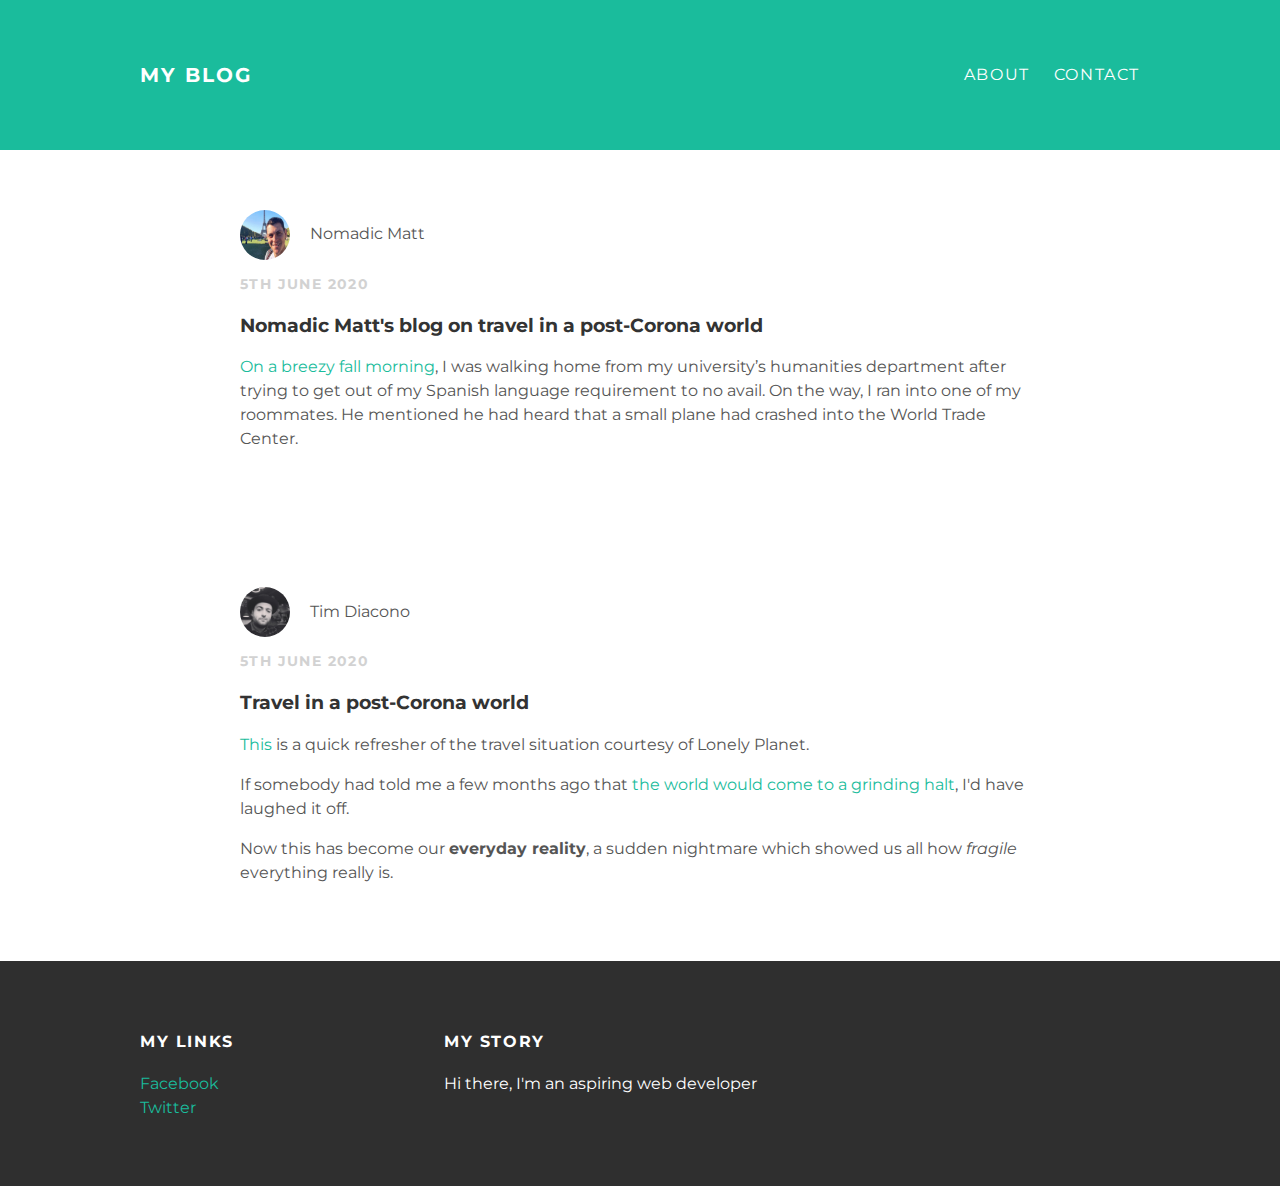
==== index.html @ f368e648 "Add files via upload" ====
<!DOCTYPE html>
<html>
  <head>
    <title>My Blog</title>
    <link rel="stylesheet" type="text/css" href="styles.css">
  </head>
  <body>
    <div id="header">
      <div class="container">
        <a id="header-title" href="index.html">My Blog</a>
        <ul id="header-nav">
          <li><a href="about.html">About</a></li>
          <li><a href="mailto:timothydiacono@gmail.com">Contact</a></li>
        </ul>
      </div>
      </div>
    <div id="content">
      <div class="container">
        <div class="post">
          <div class="post-author">
            <img src="matt.jpg">
            <span>Nomadic Matt</span>
            </div>
          <p class="post-date">5th June 2020</p>
          <h3 class="post-title">Nomadic Matt's blog on travel in a post-Corona world</h3>
          <div class="post-content">
            <p><a href="https://www.nomadicmatt.com/travel-blogs/coronavirus-travel/">On a breezy fall morning</a>, I was walking home from my university’s humanities department after trying to get out of my Spanish language requirement to no avail. On the way, I ran into one of my roommates. He mentioned he had heard that a small plane had crashed into the World Trade Center.</p>
          </div>
          </div>
          </div>
      <div class="container">
        <div class="post">
          <div class="post-author">
            <img src="me1.jpg">
            <span>Tim Diacono</span>
            </div>
          <p class="post-date">5th June 2020</p>
          <h3 class="post-title">Travel in a post-Corona world</h3>
          <div class="post-content">
            <p><a href="https://www.lonelyplanet.com/articles/destinations-we-want-to-go-back-to-post-covid">This</a> is a quick refresher of the travel situation courtesy of Lonely Planet.</p>
            <p>If somebody had told me a few months ago that <a href="https://www.worldometers.info/coronavirus/"> the world would come to a grinding halt</a>, I'd have laughed it off.</p>
            <p>Now this has become our <strong> everyday reality</strong>, a sudden nightmare which showed us all how <em>fragile </em> everything really is.</p>
          </div>
        </div>
      </div>
      </div>
    <div id="footer">
      <div class="container">
        <div class="column">
          <h4>My Links</h4>
          <p>
            <a href="https://www.facebook.com/tim.diacono1">Facebook</a>
            <br>
            <a href="https://twitter.com/TimDiacono">Twitter</a>
          </p>
        </div>
        <div class="column">
          <h4>My Story</h4>
          <p>Hi there, I'm an aspiring web developer</p>
        </div>
      </div>
    </div>
  </body>
</html>
---- styles.css ----
@import url(http://fonts.googleapis.com/css?family=Montserrat:400,700);

body {
  color: #555;
  margin: 0;
  font-family: 'Montserrat', sans-serif;
}

#header{
  background-color: #1abc9c;
  height: 150px;
  line-height: 150px;
}

#header a{
  color: white;
  text-decoration: none;
  text-transform: uppercase;
  letter-spacing: 0.1em;
}

#header a:hover{
  color: #222;
}

#header-title{
  display: block;
  float: left;
  font-size: 20px;
  font-weight: bold;
}

#header-nav{
  display: block;
  float: right;
  margin-top: 0px;
}

#header-nav li{
  display: inline;
  padding-left: 20px;
}

.container{
  max-width: 1000px;
  margin: 0 auto;
}

#footer{
  background-color: #2f2f2f;
  padding: 50px 0;
}

.column{
  min-width: 300px;
  display: inline-block;
  vertical-align: top;
}

#footer h4{
  color: white;
  text-transform: uppercase;
  letter-spacing: 0.1em;
}

#footer p{
  color: white;
}

a {
  color: #1abc9c;
  text-decoration: none;
}

a:hover {
  color: #F6A623;
}

.post, .about{
  max-width: 800px;
  margin: 0 auto;
  padding: 60px 0;
}

.post-author img{
  width: 50px;
  height: 50px;
  vertical-align: middle;
  border-radius: 50%;
}

.about-author img{
  width: 100px;
  height: 100px;
  vertical-align: middle;
  border-radius: 50%;
}

.post-author span{
  margin-left: 16px;
}

.post-date{
  color: #D2D2D2;
  font-size: 14px;
  font-weight: bold;
  text-transform: uppercase;
  letter-spacing: 0.1em;
}

h1, h2, h3, h4, h5 {
  color: #333;
}

p{
  line-height: 1.5;
}

.about{
  text-align: center;
}

.post-container: nth-child(even) {
  background-color: #f2f2f2;
}
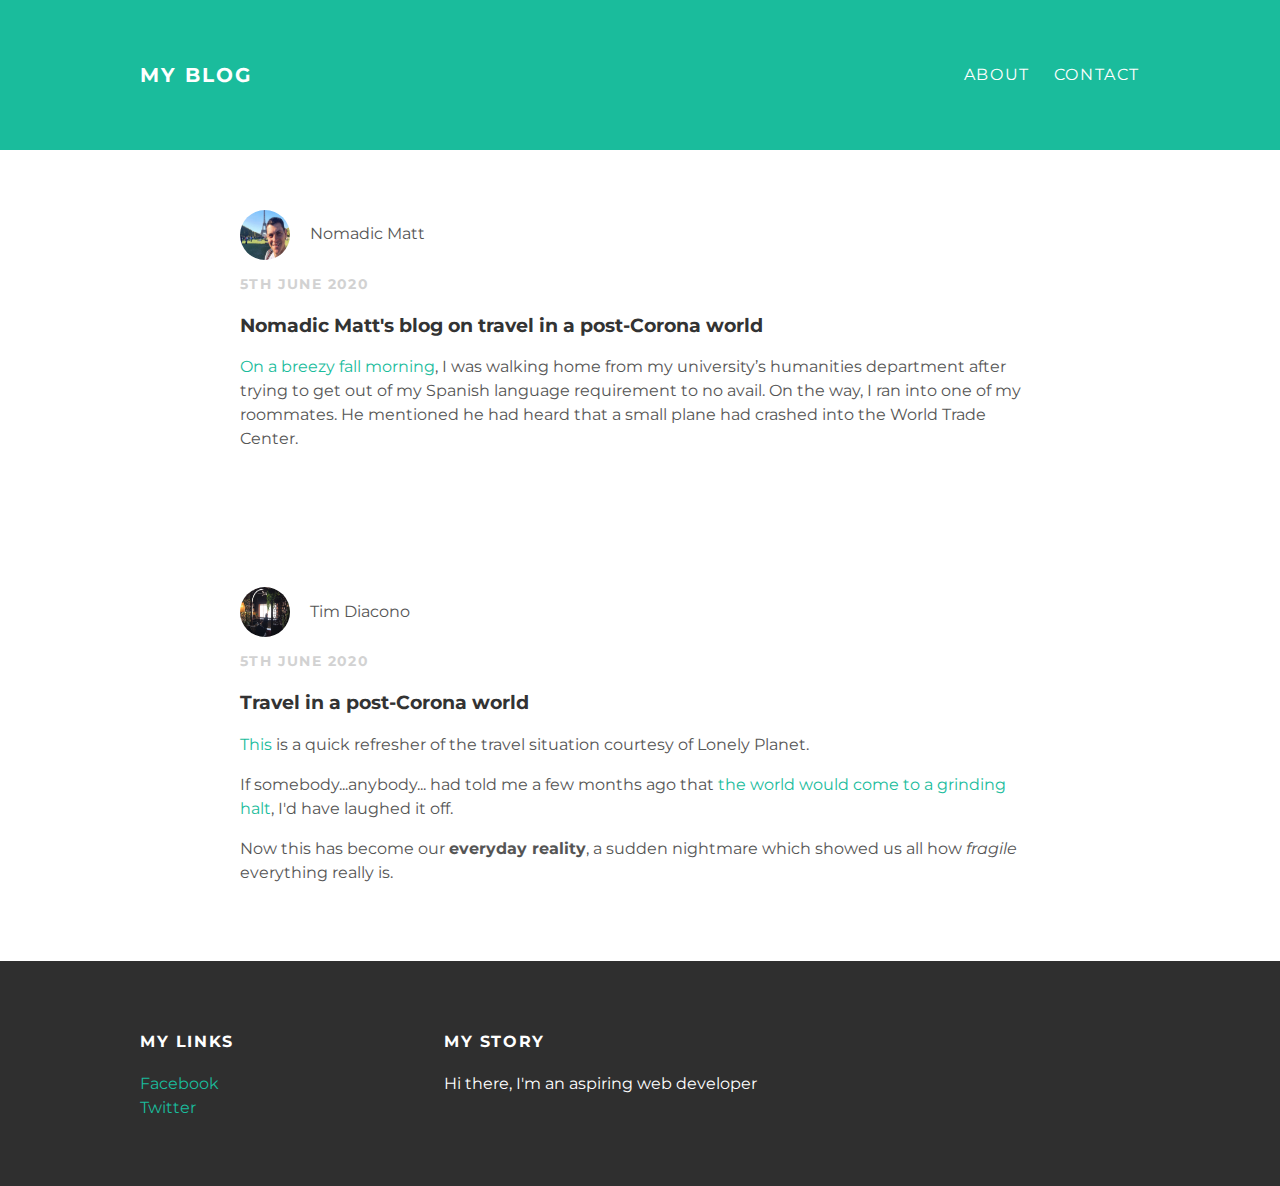
==== commit 40ba04d1: "Update index.html" ====
--- a/index.html
+++ b/index.html
@@ -38,7 +38,7 @@
           <h3 class="post-title">Travel in a post-Corona world</h3>
           <div class="post-content">
             <p><a href="https://www.lonelyplanet.com/articles/destinations-we-want-to-go-back-to-post-covid">This</a> is a quick refresher of the travel situation courtesy of Lonely Planet.</p>
-            <p>If somebody had told me a few months ago that <a href="https://www.worldometers.info/coronavirus/"> the world would come to a grinding halt</a>, I'd have laughed it off.</p>
+            <p>If somebody...anybody... had told me a few months ago that <a href="https://www.worldometers.info/coronavirus/"> the world would come to a grinding halt</a>, I'd have laughed it off.</p>
             <p>Now this has become our <strong> everyday reality</strong>, a sudden nightmare which showed us all how <em>fragile </em> everything really is.</p>
           </div>
         </div>
